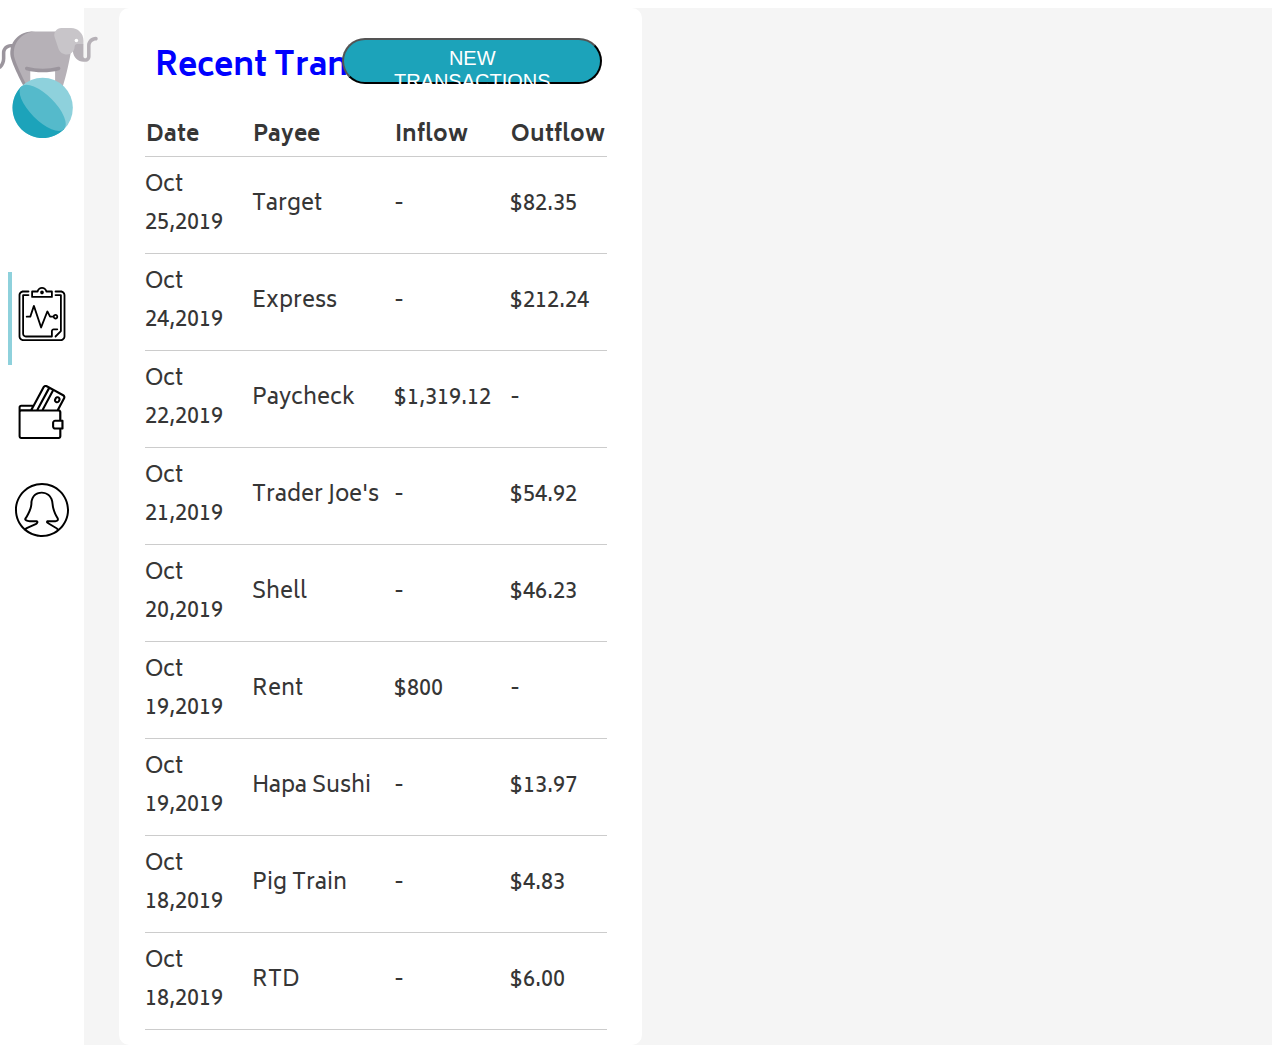
==== transactions.html @ 2b587d67 "Add hidden element persist on Welcome Banner" ====
<!DOCTYPE html>
<html>

<head>
  <meta charset="UTF-8">
  <title>Balancing Act</title>
  <link rel="stylesheet" href="style.css">
  <link href="https://fonts.googleapis.com/css?family=Biryani&display=swap" rel="stylesheet">
</head>

<body>


  <nav>
    <img src="assets/elephant.svg" alt="Elephant" class="home-icon">
    <ul>
      <li><a href="index.html" id='assets' class='activeLink'><img src="assets/dashboard.svg" class="nav-icon"></a></li>
      <li><a href="transactions.html" id='transactions'><img src="assets/transactions.svg" class="nav-icon"></a></li>
      <li><a href="#accounts" id='profile'><img src="assets/profile.svg" class="nav-icon"></a></li>
    </ul>
  </nav>


  <main id="top">
  

      <section class="recentTransactions" id="recentTransactions">
        <h2>Recent Transactions</h2>
        <button type="button">NEW TRANSACTIONS</button>
        <table class="recent-transactions">
          <tr>
            <th class='date'>Date</th>
            <th class='payee'>Payee</th>
            <th class='inflow'>Inflow</th>
            <th class='outflow'>Outflow</th>
          </tr>
          <tr>
            <td class='date'>Oct 25,2019</td>
            <td class='payee'>Target</td>
            <td class='inflow'>-</td>
            <td class='outflow'>$82.35</td>
          </tr>
          <tr>
            <td class='date'>Oct 24,2019</td>
            <td class='payee'>Express</td>
            <td class='inflow'>-</td>
            <td class='outflow'>$212.24</td>
          </tr>
          <tr>
            <td class='date'>Oct 22,2019</td>
            <td class='payee'>Paycheck</td>
            <td class='inflow'>$1,319.12</td>
            <td class='outflow'>-</td>
          </tr>
          <tr>
            <td class='date'>Oct 21,2019</td>
            <td class='payee'>Trader Joe's</td>
            <td class='inflow'>-</td>
            <td class='outflow'>$54.92</td>
          </tr>
          <tr>
            <td class='date'>Oct 20,2019</td>
            <td class='payee'>Shell</td>
            <td class='inflow'>-</td>
            <td class='outflow'>$46.23</td>
          </tr>
          <tr>
            <td class='date'>Oct 19,2019</td>
            <td class='payee'>Rent</td>
            <td class='inflow'>$800</td>
            <td class='outflow'>-</td>
          </tr>
          <tr>
            <td class='date'>Oct 19,2019</td>
            <td class='payee'>Hapa Sushi</td>
            <td class='inflow'>-</td>
            <td class='outflow'>$13.97</td>
          </tr>
          <tr>
            <td class='date'>Oct 18,2019</td>
            <td class='payee'>Pig Train</td>
            <td class='inflow'>-</td>
            <td class='outflow'>$4.83</td>
          </tr>
          <tr>
            <td class='date'>Oct 18,2019</td>
            <td class='payee'>RTD</td>
            <td class='inflow'>-</td>
            <td class='outflow'>$6.00</td>
          </tr>
        </table>
      </section>
  </main>
  <script src="main.js"></script>
</body>

</html>
---- style.css ----
*,
* before,
* after {
  box-sizing: border-box;
}

html {
  scroll-behavior: smooth;
}

nav {
  width: 4%;
  float: left;
  height: 600px;
}

h1 {
  font-size: 42px;
}

h2 {
  display: inline-block;
  font-size: 32px;
  padding-left: 20px;
  margin-bottom: 0px;
}
.accounts h2{
  color:red;
}
.recentTransactions h2 {
  color:blue;
}


h3 {
  font-size: 30px;
  margin: 0;
  padding: 0;
}

h4 {
  font-size: 24px;
  margin: 0px 100px 0px 60px;
  padding: 0;
  display: inline-block;
  position: absolute;
  top: 34px;
  left: 120px;
}

h5 {
  font-size: 24px;
  margin: 0px 30px 0px 60px;
  padding: 0;
  display: inline-block;
  position: absolute;
  right: 0;
  top: 34px;
  width: 190px;
}

ul {
  list-style-type: none;
  margin: 0;
  padding: 0;
  position: relative;
  top: 150px;
  width:100%;
}

li a {
  display: block;
  width:100%;
  position: relative;
  padding-bottom: 20px;
  padding-top:15px;
  margin-bottom: 5px;
  border-left: 4px solid;
  border-color: #ffffff00;
  /* transition: all .7s ease; */
}
li a.activeLink {
  /* transition: all .7s ease; */
  border-color: #8ED1DC;
}
li a:hover{
  /* transition: all .7s ease; */
  border-color: #3C8C9B;
}

main {
  width: 94%;
  float: right;
  color: #363636;
  background-color: #f5f5f5;
  font-family: 'Biryani', sans-serif;
}

th {
  border-bottom: solid 1px #CCCCCC;
  border-collapse: collapse;
  text-align: left;
  font-size: 22px;
}

td {
  border-bottom: solid 1px #CCCCCC;
  border-collapse: collapse;
  text-align: left;
  font-size: 22px;
  padding: 10px 0 10px;
}

.payee {
  width: 250px;
}

.date {
  width: 190px;
}

.inflow {
  width: 170px;
}

.outflow {
  width: 100px;
}

table {
  border-collapse: collapse;
  width: 94%;
  margin-top: 20px;
  margin-left: 2%;
}

button {
  padding: 7px 24px;
  border-radius: 23px;
  background-color: #1CA3BA;
  color: white;
  font-size: 20px;
  position: absolute;
  right: 40px;
  top: 20px;
  width: 260px;
  height: 46px;
  cursor: pointer;
}

.welcome-banner-button {
  background: none;
  width: 10px;
  color: grey;
  border: none;
  padding: 0;
  font: inherit;
  outline: inherit;
  position: absolute;
  top: 10px;
  right: 20px;
}

p {
  padding: 0px;
  margin: 2px;
  font-size: 12px;
}

.hero {
  width: 100%;
  padding-left: 2%;
}

.card-img {
  width: 42px;
  position: absolute;
  left: 24px;
  top: 24px;
}

.welcome-img {
  width: 16px;
  position: absolute;
  right: 10px;
  top: 12px;
}

.home-icon {
  width: 110px;
  left: 50%;
  top: 20px;
  position: relative;
  margin-left: -40px;
}

.nav-icon {
  width: 54px;
  left:50%;
  margin-left:-20px;
  position: relative;
}

.recentTransactions button {
  top: 30px;
}

.section-left {
  margin: 0px 2.5% 0px;
  width: 45%;
  position: relative;
  float: left;
}

.accountOverview {
  width: 100%;
}

.accounts {
  overflow: auto;
  width: 100%;
  position: relative;
}

.recentTransactions {
  background-color: white;
  border-radius: 10px;
  padding: 5px 16px 15px;
  width: 44%;
  position: relative;
  margin: 0 3% 0 3%;
  float: left;
}

.col-33 {
  width: 30%;
  height: 134px;
  margin: 0px 2.5% 24px 2.5%;
  padding: 26px;
}

.col-100 {
  width: 100%;
  margin: 4px 0px 14px 0px;
  height: 100px;
  padding: 0;
}

.card {
  background-color: white;
  display: inline-block;
  position: relative;
  border-radius: 5px;
}

.left {
  margin: 0px 2.5% 14px 0px;
  float: left;
}

.right {
  margin: 0px 0px 14px 2.5%;
  position: relative;
  float: right;
}

#welcomeBanner {
  background-image: linear-gradient(to right, #8ED1DC, #E3F4F6);
  border-radius: 5px;
  margin: 0 0 35px;
  padding: 46px;
  width: 100%;
  height: 134px;
  position: relative;
}
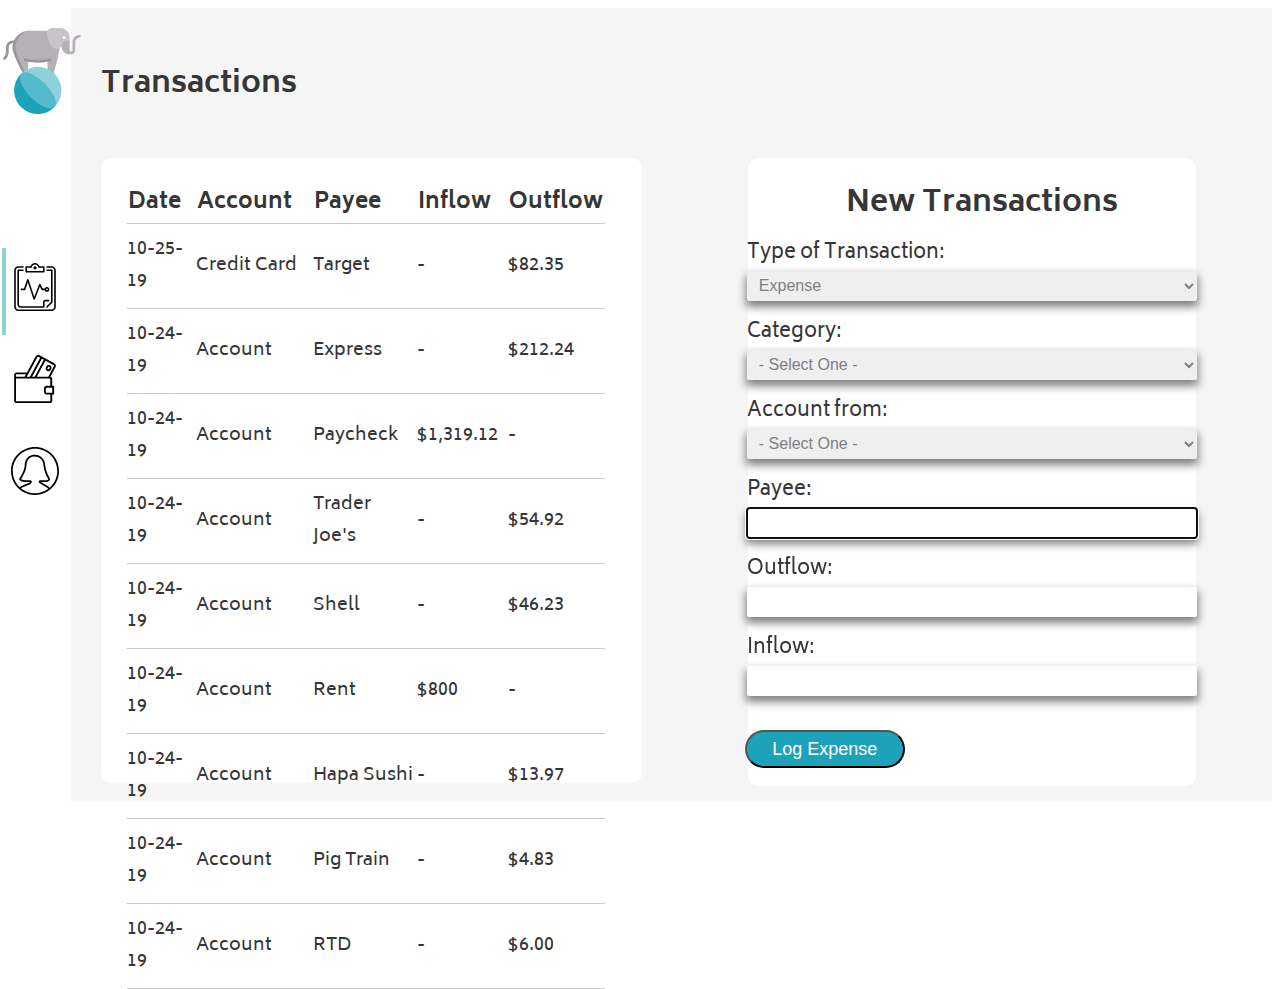
==== commit 73130071: "Add transaction View CSS" ====
--- a/transactions.html
+++ b/transactions.html
@@ -22,74 +22,153 @@
 
 
   <main id="top">
-  
-
-      <section class="recentTransactions" id="recentTransactions">
-        <h2>Recent Transactions</h2>
-        <button type="button">NEW TRANSACTIONS</button>
+    <section class="section-left" id="recentTransactions">
+      <div class="transaction-hero">
+        <h2>Transactions</h2>
+        <div class='button-nav'>
+          <button type="button"><strong>OUTFLOW</strong></button>
+          <button type="button"><strong>INFLOW</strong></button>
+          <button type="button" class='active'><strong>ALL</strong></button>
+        </div>
+      </div>
+      <div class="transactions">
         <table class="recent-transactions">
           <tr>
             <th class='date'>Date</th>
+            <th class='account'>Account</th>
             <th class='payee'>Payee</th>
             <th class='inflow'>Inflow</th>
             <th class='outflow'>Outflow</th>
           </tr>
           <tr>
-            <td class='date'>Oct 25,2019</td>
+            <td class='date'>10-25-19</td>
+            <td class='account'>Credit Card</td>
             <td class='payee'>Target</td>
             <td class='inflow'>-</td>
             <td class='outflow'>$82.35</td>
           </tr>
           <tr>
-            <td class='date'>Oct 24,2019</td>
+            <td class='date'>10-24-19</td>
+            <td class='account'>Account</td>
             <td class='payee'>Express</td>
             <td class='inflow'>-</td>
             <td class='outflow'>$212.24</td>
           </tr>
           <tr>
-            <td class='date'>Oct 22,2019</td>
+            <td class='date'>10-24-19</td>
+            <td class='account'>Account</td>
             <td class='payee'>Paycheck</td>
             <td class='inflow'>$1,319.12</td>
             <td class='outflow'>-</td>
           </tr>
           <tr>
-            <td class='date'>Oct 21,2019</td>
+            <td class='date'>10-24-19</td>
+            <td class='account'>Account</td>
             <td class='payee'>Trader Joe's</td>
             <td class='inflow'>-</td>
             <td class='outflow'>$54.92</td>
           </tr>
           <tr>
-            <td class='date'>Oct 20,2019</td>
+            <td class='date'>10-24-19</td>
+            <td class='account'>Account</td>
             <td class='payee'>Shell</td>
             <td class='inflow'>-</td>
             <td class='outflow'>$46.23</td>
           </tr>
           <tr>
-            <td class='date'>Oct 19,2019</td>
+            <td class='date'>10-24-19</td>
+            <td class='account'>Account</td>
             <td class='payee'>Rent</td>
             <td class='inflow'>$800</td>
             <td class='outflow'>-</td>
           </tr>
           <tr>
-            <td class='date'>Oct 19,2019</td>
+            <td class='date'>10-24-19</td>
+            <td class='account'>Account</td>
             <td class='payee'>Hapa Sushi</td>
             <td class='inflow'>-</td>
             <td class='outflow'>$13.97</td>
           </tr>
           <tr>
-            <td class='date'>Oct 18,2019</td>
+            <td class='date'>10-24-19</td>
+            <td class='account'>Account</td>
             <td class='payee'>Pig Train</td>
             <td class='inflow'>-</td>
             <td class='outflow'>$4.83</td>
           </tr>
           <tr>
-            <td class='date'>Oct 18,2019</td>
+            <td class='date'>10-24-19</td>
+            <td class='account'>Account</td>
             <td class='payee'>RTD</td>
             <td class='inflow'>-</td>
             <td class='outflow'>$6.00</td>
           </tr>
         </table>
-      </section>
+      </div>
+    </section>
+
+    <section class="section-right">
+      <div class="transaction-hero">
+      </div>
+      <div class="new-transactions">
+      <h2>New Transactions</h2>
+      <form method="post" action="/">
+
+
+
+        <div>
+          <label for="Type of Transaction">
+            <span>Type of Transaction: </span>
+            <select id="transaction" name="transaction" tabindex="1">
+              <option value="Expense">Expense</option>
+
+            </select>
+          </label>
+        </div>
+        <div>
+          <label for="Category">
+            <span>Category: </span>
+            <select id="subject" name="subject" tabindex="2">
+              <option value="hello"> - Select One -</option>
+
+            </select>
+          </label>
+        </div>
+        <div>
+          <label for="Account from:">
+            <span>Account from: </span>
+            <select id="subject" name="subject" tabindex="3">
+              <option value="hello"> - Select One -</option>
+            </select>
+          </label>
+        </div>
+
+        <div>
+          <label for="Payee">
+            <span class="payee">Payee:</span>
+            <input type="text" id="name" name="name" value="" tabindex="4" autofocus="autofocus" />
+          </label>
+        </div>
+        <div>
+          <label for="Outflow">
+            <span class="required">Outflow:</span>
+            <input type="email" id="email" name="email" value=""  tabindex="5" required="required" />
+          </label>
+        </div>
+        <div>
+          <label for="Inflow">
+            <span class="required">Inflow:</span>
+            <input type="email" id="email" name="email" value=""  tabindex="6" required="required" />
+          </label>
+        </div>
+
+        <div>
+          <button name="submit" type="submit" id="submit">Log Expense</button>
+        </div>
+      </form>
+    </div>
+    </section>
+
   </main>
   <script src="main.js"></script>
 </body>
--- a/style.css
+++ b/style.css
@@ -11,24 +11,27 @@
 nav {
   width: 4%;
   float: left;
+  margin-left: -2px;
   height: 600px;
 }
 
 h1 {
-  font-size: 42px;
+  font-size: 38px;
 }
 
 h2 {
   display: inline-block;
-  font-size: 32px;
+  font-size: 30px;
   padding-left: 20px;
+  top:-5px;
+  position:relative;
   margin-bottom: 0px;
 }
 .accounts h2{
-  color:red;
+  color:black;
 }
 .recentTransactions h2 {
-  color:blue;
+  color:black;
 }
 
 
@@ -75,6 +78,7 @@
   padding-bottom: 20px;
   padding-top:15px;
   margin-bottom: 5px;
+  margin-left: -4px;
   border-left: 4px solid;
   border-color: #ffffff00;
   /* transition: all .7s ease; */
@@ -89,7 +93,7 @@
 }
 
 main {
-  width: 94%;
+  width: 95%;
   float: right;
   color: #363636;
   background-color: #f5f5f5;
@@ -107,20 +111,23 @@
   border-bottom: solid 1px #CCCCCC;
   border-collapse: collapse;
   text-align: left;
-  font-size: 22px;
+  font-size: 18px;
   padding: 10px 0 10px;
 }
 
 .payee {
-  width: 250px;
+  width: 170px;
+}
+.account {
+  width: 190px;
 }
 
 .date {
-  width: 190px;
+  width: 120px;
 }
 
 .inflow {
-  width: 170px;
+  width: 130px;
 }
 
 .outflow {
@@ -139,14 +146,28 @@
   border-radius: 23px;
   background-color: #1CA3BA;
   color: white;
-  font-size: 20px;
+  font-size: 18px;
   position: absolute;
   right: 40px;
   top: 20px;
-  width: 260px;
-  height: 46px;
+  width: 225px;
+  height: 38px;
   cursor: pointer;
 }
+.manageAccount-button {
+  padding: 7px 24px;
+  border-radius: 23px;
+  background-color: #1CA3BA;
+  color: white;
+  font-size: 18px;
+  position: absolute;
+  right: 0px;
+  top: 35px;
+  width: 225px;
+  height: 38px;
+  cursor: pointer;
+}
+
 
 .welcome-banner-button {
   background: none;
@@ -160,7 +181,40 @@
   top: 10px;
   right: 20px;
 }
-
+form{
+  text-align: left;
+  width:450px;
+  height: 550px;
+  left:50%;
+  margin-left:-225px;
+  position:relative;
+  font-size: 20px;
+}
+form div{
+  padding-bottom: 14px;
+}
+input{
+  display:block;
+  font-size:18px;
+  padding-left: 8px;
+  color: grey;
+  border-radius: 2px;
+  border:none;
+  width:100%;
+  height:30px;
+  box-shadow: 0px 5px 9px 1px rgba(0,0,0,0.5);
+}
+select{
+  display:block;
+  font-size:16px;
+  padding-left: 8px;
+  color: grey;
+  border-radius: 2px;
+border:none;
+  width:100%;
+  height:30px;
+  box-shadow: 0px 5px 9px 1px rgba(0,0,0,0.5);
+}
 p {
   padding: 0px;
   margin: 2px;
@@ -172,6 +226,45 @@
   padding-left: 2%;
 }
 
+.transaction-hero{
+  height:150px;
+}
+.transaction-hero h2{
+  padding-left: 0px;
+  position:relative;
+  top:26px;
+}
+.button-nav{
+  display:inline-block;
+  width:400px;
+  height:38px;
+  float:right;
+  position:relative;
+  top:80px;
+
+}
+.transaction-hero button{
+  background-color: white;
+  right:0px;
+  position: relative;
+  padding: 7px 24px;
+  margin-left: 5px;
+  border-radius: 23px;
+  border:1.5px solid #1CA3BA;
+  color: #1CA3BA;
+  font-size: 16px;
+  width: 125px;
+  height: 38px;
+  cursor: pointer;
+  top:0;
+  float:right;
+
+}
+.transaction-hero button.active{
+  background-color: #1CA3BA;
+  color: white;
+}
+
 .card-img {
   width: 42px;
   position: absolute;
@@ -187,17 +280,17 @@
 }
 
 .home-icon {
-  width: 110px;
+  width: 86px;
   left: 50%;
   top: 20px;
   position: relative;
-  margin-left: -40px;
+  margin-left: -32px;
 }
 
 .nav-icon {
-  width: 54px;
+  width: 48px;
   left:50%;
-  margin-left:-20px;
+  margin-left:-18px;
   position: relative;
 }
 
@@ -221,6 +314,30 @@
   width: 100%;
   position: relative;
 }
+
+.section-right {
+  border-radius: 10px;
+  padding: 0px 16px 15px;
+  width: 40%;
+  position: relative;
+  margin: 0 5% 0 3%;
+  float: right;
+  text-align: center;
+}
+.section-right h2{
+
+}
+.new-transactions{
+  border-radius:10px;
+  background-color: white;
+}
+.new-transactions button{
+  display:block;
+  position: relative;
+  width:160px;
+  margin-left: 38px;
+}
+
 
 .recentTransactions {
   background-color: white;
@@ -229,6 +346,14 @@
   width: 44%;
   position: relative;
   margin: 0 3% 0 3%;
+  float: left;
+}
+.transactions{
+  background-color: white;
+  height:625px;
+  border-radius: 10px;
+  padding: 5px 16px 15px;
+  position: relative;
   float: left;
 }
 
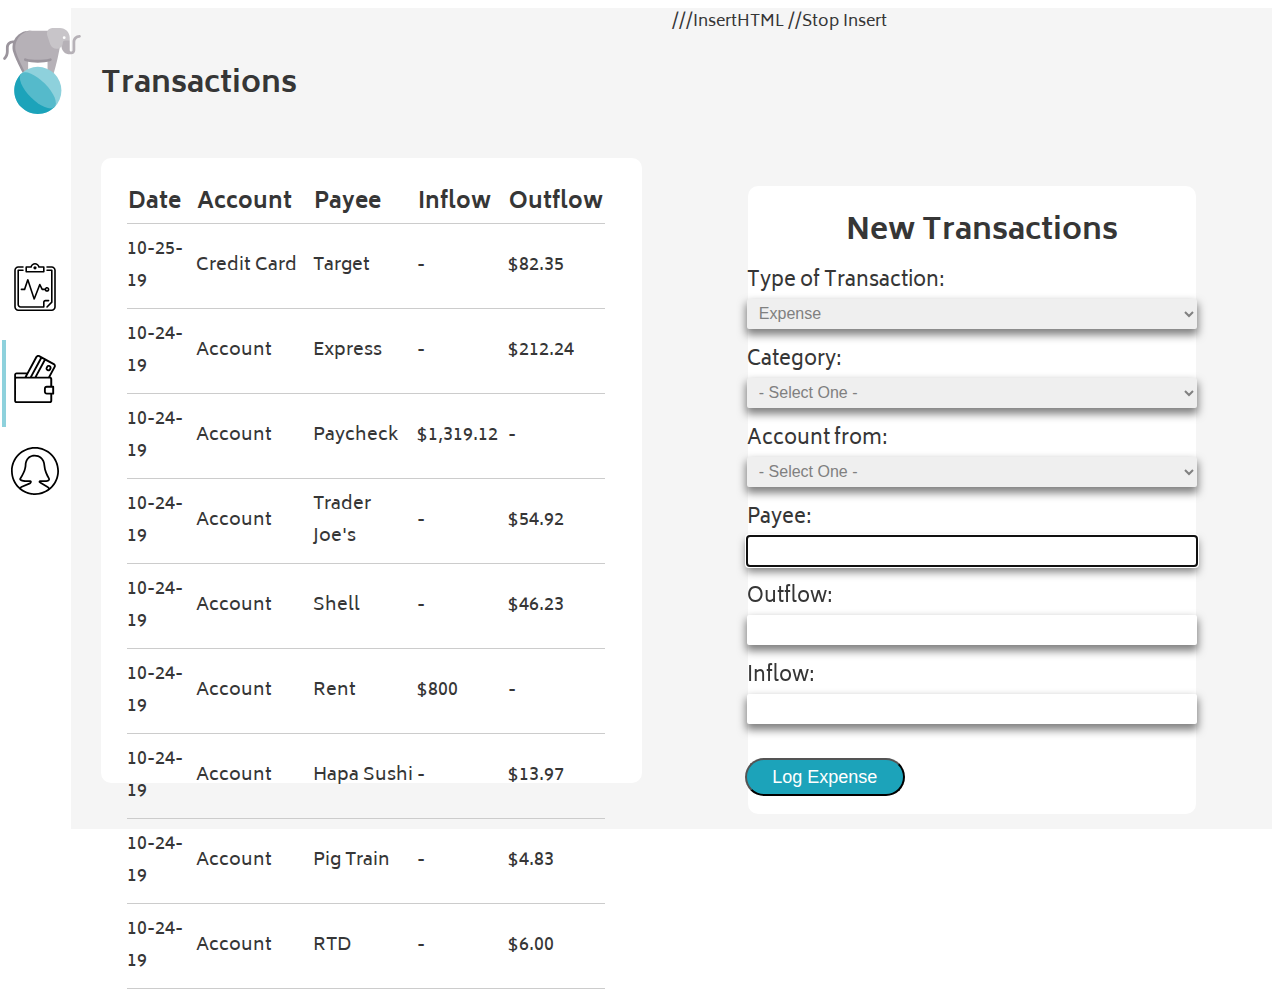
==== commit ecfc3a40: "Fix innerHTML functionalityS" ====
--- a/transactions.html
+++ b/transactions.html
@@ -14,14 +14,15 @@
   <nav>
     <img src="assets/elephant.svg" alt="Elephant" class="home-icon">
     <ul>
-      <li><a href="index.html" id='assets' class='activeLink'><img src="assets/dashboard.svg" class="nav-icon"></a></li>
-      <li><a href="transactions.html" id='transactions'><img src="assets/transactions.svg" class="nav-icon"></a></li>
+      <li><a href="index.html" id='assets'><img src="assets/dashboard.svg" class="nav-icon"></a></li>
+      <li><a href="transactions.html" id='transactions' class='activeLink'><img src="assets/transactions.svg" class="nav-icon"></a></li>
       <li><a href="#accounts" id='profile'><img src="assets/profile.svg" class="nav-icon"></a></li>
     </ul>
   </nav>
 
 
   <main id="top">
+    ///InsertHTML
     <section class="section-left" id="recentTransactions">
       <div class="transaction-hero">
         <h2>Transactions</h2>
@@ -168,7 +169,7 @@
       </form>
     </div>
     </section>
-
+    //Stop Insert
   </main>
   <script src="main.js"></script>
 </body>
--- a/style.css
+++ b/style.css
@@ -17,6 +17,8 @@
 
 h1 {
   font-size: 38px;
+  position: absolute;
+
 }
 
 h2 {
@@ -223,6 +225,7 @@
 
 .hero {
   width: 100%;
+  height:150px;
   padding-left: 2%;
 }
 
